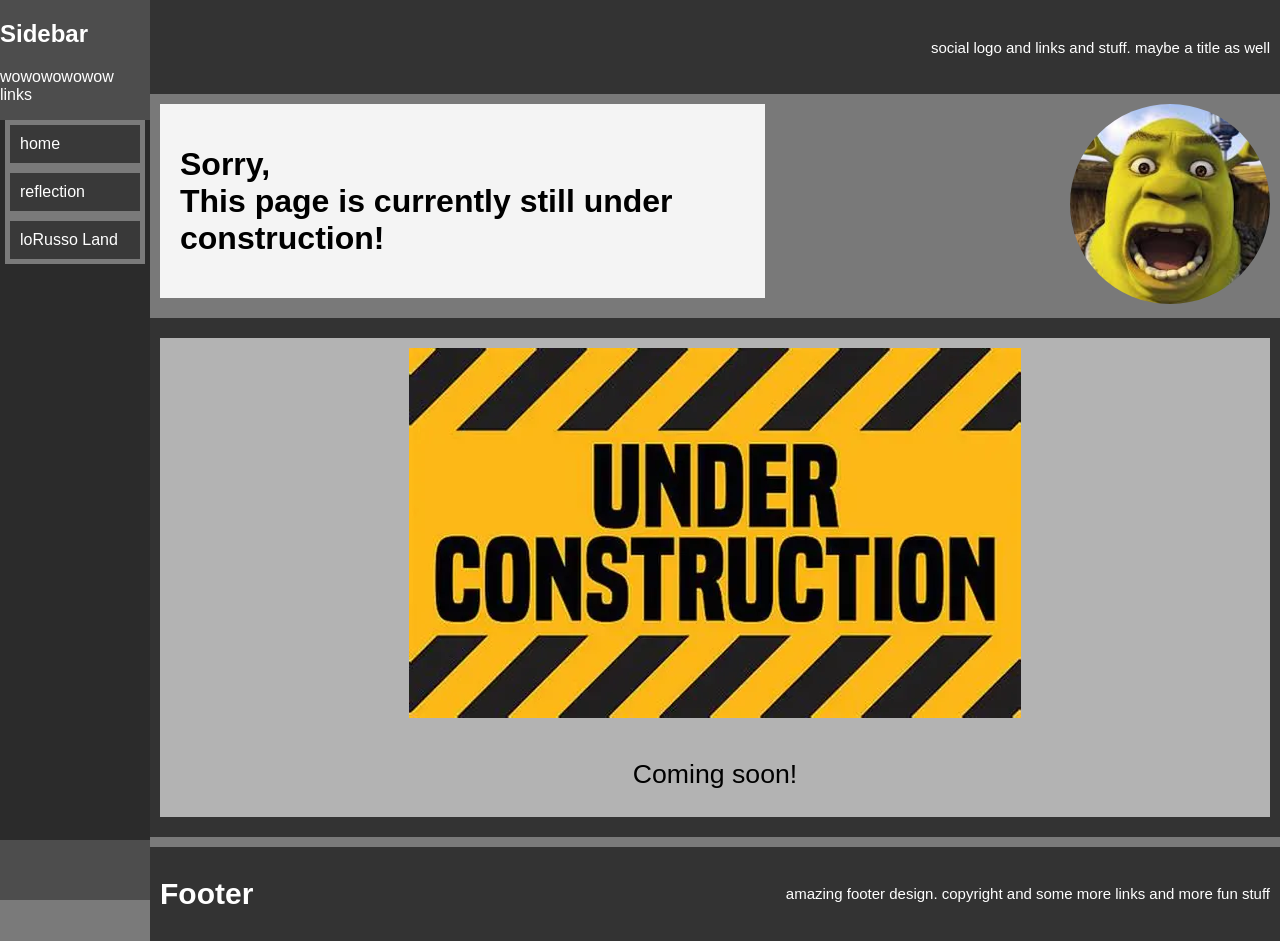
==== bread.html @ da411163 "reworked layout + added new pages" ====
<!DOCTYPE html>
<html lang="en">

<head>
    <title>Coming soon! | Potatoguy1238</title>
    <meta charset="UTF-8">
    <meta name="viewport" content="width=device-width, initial-scale=1.0">
    <link rel="icon" href="pfp.png">
    <header>
        <h1>Header</h1>
        <div>
            <p>social logo and links and stuff. maybe a title as well</p>
        </div>
    </header>
    <link rel="stylesheet" href="style.css">

</head>

<body>

    <div class="sidebar">
        <h2>Sidebar</h2>
        <p>wowowowowow links</p>
        <div class="toolbox">
            <nav class="links">
                <a href="index.html">home</a>
                <a href="reflection.html">reflection</a>
                <a href="lorussoland.html">loRusso Land</a>
            </nav>


        </div>
    </div>

    <div class=" page-layout">
        <div class="intro-box">
            <div class="intro">
                <h1>Sorry, <br>
                    This page is currently still under construction!</h1>
            </div>
            <div class="logo">
                <img src="pfp.png" alt="shrenk">
            </div>
        </div>
        <div class="project-container">
            <Div class="bigbox">
                <img src="under-construction.png" alt="under construction">
                <p>Coming soon!</p>
            </Div>
        </div>
        <footer>
            <h1>Footer</h1>
            <p>amazing footer design. copyright and some more links and more fun stuff
            </p>
        </footer>
    </div>
</body>


</html>
</head>
---- style.css ----
body {
    font-family: Arial, sans-serif;
    display: flex;
    flex-direction: column;
    flex-wrap: wrap;
    margin: 0;
    background-color: #7a7a7a;
    width: calc(100%);
}

header,
footer {
    background-color: #333;
    color: #fff;
    padding: 10px 0;
    padding-inline: 10px;
    max-width: calc(100%);
    display: flex;
    flex-direction: row;
    align-items: center;
    justify-content: space-between;
    font-size: 15px;

}

.project img {
    width: calc(60%)
}

.intro-box {
    height: max-content;
    width: calc(100%);
    display: flex;
    flex-wrap: wrap;
    flex-direction: row;
    background-color: #797979;
    justify-content: space-between;
}

.intro {
    padding: 20px;
    margin: 10px;
    background-color: #f4f4f4;
    height: fit-content;
    width: calc(50%);
}

.project-container {
    flex-grow: 1px;
    display: flex;
    flex-wrap: wrap;
    flex-direction: row;
    height: flex;
    width: calc(100%);
    margin-bottom: 10px;
    background-color: #333;
    padding-block: 10px;

}

.bigbox {
    background-color: #b3b3b3;
    width: calc(100% - 20px);
    height: fit-content;
    margin: 10px;
    text-align: center;
    min-width: 200px;
}

.bigbox p {
    font-size: 20pt;
    margin-inline: 10px;
}

.bigbox img {
    width: calc(100%-40px);
    margin: 10px;
}

.toolbox {
    align-items: center;
    display: flex;
    flex-wrap: wrap;
    flex-direction: column;
    background-color: #2b2b2b;
    width: 150px;
    height: 80%;

}

.links {
    align-items: center;
    display: flex;
    flex-wrap: wrap;
    flex-direction: column;
    background-color: #7a7a7a;

}

.sidebar a {
    width: 110px;
    color: #ffffff;
    background-color: #393939;
    padding: 10px;
    margin: 5px;
    text-decoration: none;
    outline: #333;
}

.sidebar a:hover {
    transition: 0.2s;
    background-color: #4a4a4a;
    padding: 11px;
    margin: 4px;
}

.project {
    background-color: #b3b3b3;
    width: calc(100% / 2 - 20px);
    height: 300px;
    margin: 10px;
    text-align: center;
    min-width: 200px;
    text-decoration: none;
    color: black;
}

.project:hover {
    background-color: #c5c5c5;
    transition: 0.2s;
    width: calc(100% / 2 - 10px);
    height: 310px;
    margin: auto;

}

.sidebar {
    position: fixed;
    background-color: #4d4d4d;
    width: 150px;
    height: 100%;
    color: white;
}

.page-layout {
    padding-left: 150px;
}

.logo img {
    border-radius: 50%;
    aspect-ratio: 1 / 1;
    object-fit: cover;
    width: 200px;
    padding: 10px;

}

.lorussoland-image img {
    width: calc(100% / 10 - 20px);
    padding: 0.1vw;
}

.lorussoland-image :hover {
    transition: 0.5s;
    padding: 1px;
    width: 100%;
}
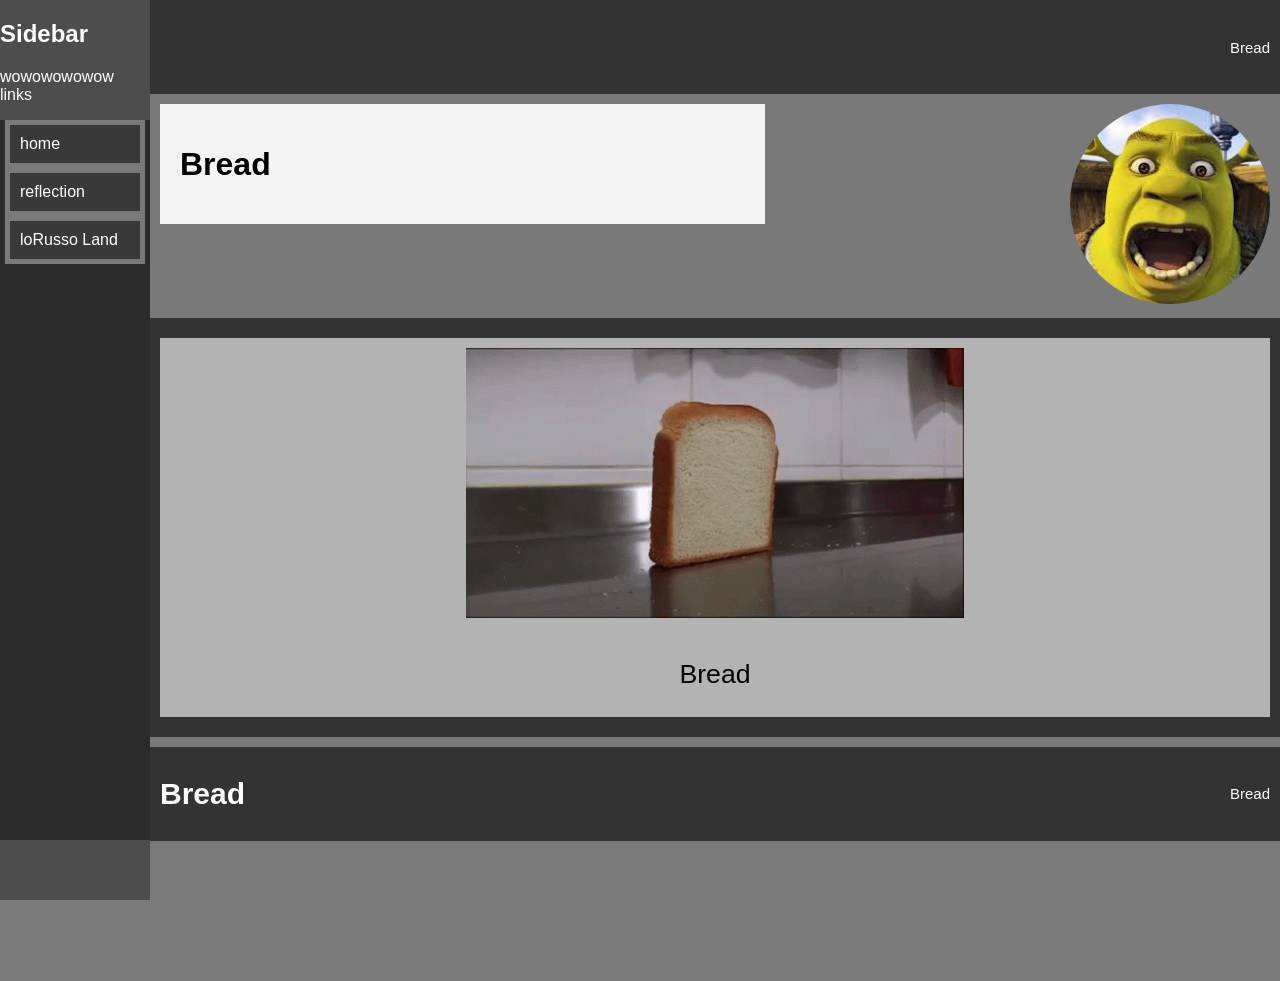
==== commit d9d3c3c0: "added 2 new pages" ====
--- a/bread.html
+++ b/bread.html
@@ -2,14 +2,14 @@
 <html lang="en">
 
 <head>
-    <title>Coming soon! | Potatoguy1238</title>
+    <title>Bread</title>
     <meta charset="UTF-8">
     <meta name="viewport" content="width=device-width, initial-scale=1.0">
     <link rel="icon" href="pfp.png">
     <header>
-        <h1>Header</h1>
+        <h1>Bread</h1>
         <div>
-            <p>social logo and links and stuff. maybe a title as well</p>
+            <p>Bread</p>
         </div>
     </header>
     <link rel="stylesheet" href="style.css">
@@ -35,8 +35,7 @@
     <div class=" page-layout">
         <div class="intro-box">
             <div class="intro">
-                <h1>Sorry, <br>
-                    This page is currently still under construction!</h1>
+                <h1>Bread</h1>
             </div>
             <div class="logo">
                 <img src="pfp.png" alt="shrenk">
@@ -44,18 +43,16 @@
         </div>
         <div class="project-container">
             <Div class="bigbox">
-                <img src="under-construction.png" alt="under construction">
-                <p>Coming soon!</p>
+                <img src="bread.gif" alt="bread">
+                <p>Bread</p>
             </Div>
         </div>
         <footer>
-            <h1>Footer</h1>
-            <p>amazing footer design. copyright and some more links and more fun stuff
+            <h1>Bread</h1>
+            <p>Bread
             </p>
         </footer>
     </div>
 </body>
 
-
-</html>
-</head>+</html>
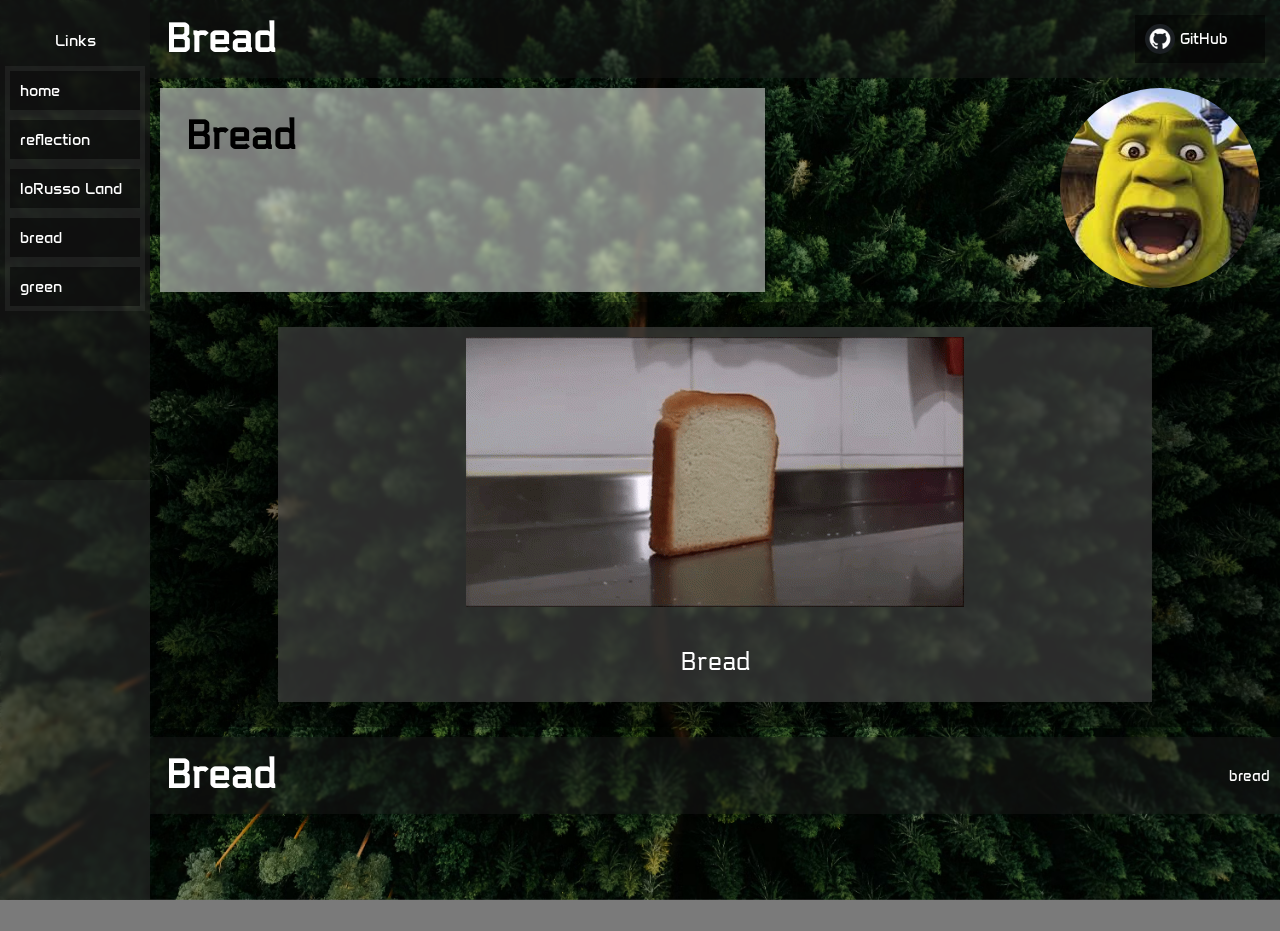
==== commit b5a4a61a: "last minute changes" ====
--- a/bread.html
+++ b/bread.html
@@ -2,37 +2,47 @@
 <html lang="en">
 
 <head>
-    <title>Bread</title>
+    <title>Bread | Potatoguy1238</title>
     <meta charset="UTF-8">
     <meta name="viewport" content="width=device-width, initial-scale=1.0">
     <link rel="icon" href="pfp.png">
-    <header>
-        <h1>Bread</h1>
-        <div>
-            <p>Bread</p>
-        </div>
-    </header>
+
+    <link rel="preconnect" href="https://fonts.googleapis.com">
+    <link rel="preconnect" href="https://fonts.gstatic.com" crossorigin>
+    <link href="https://fonts.googleapis.com/css2?family=Anta&family=Electrolize&display=swap" rel="stylesheet">
+
     <link rel="stylesheet" href="style.css">
 
 </head>
 
 <body>
-
+    <div class="background">
+        <img src="pine-background.png" alt="pine background">
+    </div>
     <div class="sidebar">
-        <h2>Sidebar</h2>
-        <p>wowowowowow links</p>
         <div class="toolbox">
+            <p>Links</p>
             <nav class="links">
                 <a href="index.html">home</a>
                 <a href="reflection.html">reflection</a>
                 <a href="lorussoland.html">loRusso Land</a>
+                <a href="bread.html">bread</a>
+                <a href="green.html">green</a>
             </nav>
 
 
         </div>
     </div>
+    <div class=" page-layout">
+        <header>
+            <h1>Bread</h1>
 
-    <div class=" page-layout">
+            <a class="head-a" href="https://github.com/potatoguy1238">
+                <img src=" github-icon.png" alt="GitHub">
+                <p>GitHub</p>
+            </a>
+
+        </header>
         <div class="intro-box">
             <div class="intro">
                 <h1>Bread</h1>
@@ -41,18 +51,20 @@
                 <img src="pfp.png" alt="shrenk">
             </div>
         </div>
-        <div class="project-container">
+        <div class="bigbox-container">
             <Div class="bigbox">
                 <img src="bread.gif" alt="bread">
                 <p>Bread</p>
             </Div>
         </div>
         <footer>
-            <h1>Bread</h1>
-            <p>Bread
-            </p>
+            <div>
+                <h1>Bread</h1>
+            </div>
+            <p>bread</p>
         </footer>
     </div>
 </body>
 
+
 </html>
--- a/style.css
+++ b/style.css
@@ -1,17 +1,24 @@
 body {
-    font-family: Arial, sans-serif;
+    font-family: "anta", sans-serif;
+    font-weight: 400;
+    font-style: normal;
     display: flex;
     flex-direction: column;
     flex-wrap: wrap;
     margin: 0;
     background-color: #7a7a7a;
-    width: calc(100%);
-}
+    width: 100%;
+}
+
+html {
+    scroll-behavior: smooth;
+}
+
 
 header,
 footer {
-    background-color: #333;
-    color: #fff;
+    background-color: rgba(30, 30, 30, 0.4);
+    color: white;
     padding: 10px 0;
     padding-inline: 10px;
     max-width: calc(100%);
@@ -20,11 +27,45 @@
     align-items: center;
     justify-content: space-between;
     font-size: 15px;
-
+    backdrop-filter: blur(1px);
+
+}
+
+h1 {
+    font-family: "Electrolize", sans-serif;
+    font-size: 40px;
+    margin: 5px;
+}
+
+.head-a img {
+    width: 30px;
+    border-radius: 100%;
+}
+
+.head-a {
+    display: flex;
+    flex-direction: row;
+    align-items: center;
+    gap: 5px;
+    text-decoration: none;
+    color: white;
+    width: 110px;
+    color: #ffffff;
+    background-color: rgba(0, 0, 0, 0.5);
+    padding-inline: 10px;
+    margin: 5px;
+    text-decoration: none;
+}
+
+.head-a:hover {
+    transition: 0.2s;
+    background-color: rgba(114, 114, 114, 0.7);
+    transform: scale(1.05);
 }
 
 .project img {
-    width: calc(60%)
+    width: 60%;
+    height: 60%;
 }
 
 .intro-box {
@@ -33,16 +74,17 @@
     display: flex;
     flex-wrap: wrap;
     flex-direction: row;
-    background-color: #797979;
     justify-content: space-between;
 }
 
 .intro {
     padding: 20px;
     margin: 10px;
-    background-color: #f4f4f4;
+    background-color: rgba(244, 244, 244, 0.5);
     height: fit-content;
     width: calc(50%);
+    height: auto;
+    backdrop-filter: blur(2px);
 }
 
 .project-container {
@@ -50,26 +92,48 @@
     display: flex;
     flex-wrap: wrap;
     flex-direction: row;
-    height: flex;
+    align-content: center;
     width: calc(100%);
     margin-bottom: 10px;
-    background-color: #333;
+    background-color: rgba(0, 0, 0, 0.3);
     padding-block: 10px;
 
 }
 
+.bigbox-container {
+    flex-grow: 1px;
+    display: flex;
+    flex-wrap: wrap;
+    flex-direction: column;
+    align-content: center;
+    width: calc(100%);
+    margin-bottom: 10px;
+    background-color: rgba(0, 0, 0, 0.4);
+    padding-block: 10px;
+
+}
+
+.bigbox p {
+    font-family: "Electrolize", sans-serif;
+    font-size: max(15px, 2vw);
+    margin-inline: 15px;
+
+}
+
 .bigbox {
-    background-color: #b3b3b3;
-    width: calc(100% - 20px);
+    background-color: rgba(73, 73, 73, 0.6);
+    backdrop-filter: blur(2px);
+    width: calc(100% - 20vw);
     height: fit-content;
     margin: 10px;
+    margin-block: 15px;
     text-align: center;
-    min-width: 200px;
-}
-
-.bigbox p {
-    font-size: 20pt;
-    margin-inline: 10px;
+    color: white;
+}
+
+.logo :hover {
+    transition: 0.4s;
+    transform: scale(1.05);
 }
 
 .bigbox img {
@@ -81,62 +145,63 @@
     align-items: center;
     display: flex;
     flex-wrap: wrap;
+    flex-flow: column;
+    background-color: rgba(0, 0, 0, 0.3);
+    width: 150px;
+    height: 50%;
+    padding-block: 15px;
+
+}
+
+.links {
+    align-items: center;
+    display: flex;
+    flex-wrap: wrap;
     flex-direction: column;
-    background-color: #2b2b2b;
-    width: 150px;
-    height: 80%;
-
-}
-
-.links {
-    align-items: center;
-    display: flex;
-    flex-wrap: wrap;
-    flex-direction: column;
-    background-color: #7a7a7a;
+    background-color: rgba(151, 151, 151, 0.1);
 
 }
 
 .sidebar a {
     width: 110px;
     color: #ffffff;
-    background-color: #393939;
+    background-color: rgba(0, 0, 0, 0.5);
     padding: 10px;
     margin: 5px;
     text-decoration: none;
-    outline: #333;
 }
 
 .sidebar a:hover {
     transition: 0.2s;
-    background-color: #4a4a4a;
-    padding: 11px;
-    margin: 4px;
+    background-color: rgba(130, 130, 130, 0.7);
+    transform: scale(1.1);
 }
 
 .project {
-    background-color: #b3b3b3;
+    background-color: rgba(65, 65, 65, 0.6);
+    backdrop-filter: blur(1px);
     width: calc(100% / 2 - 20px);
     height: 300px;
     margin: 10px;
     text-align: center;
     min-width: 200px;
     text-decoration: none;
-    color: black;
+    color: rgb(255, 255, 255);
 }
 
 .project:hover {
-    background-color: #c5c5c5;
-    transition: 0.2s;
-    width: calc(100% / 2 - 10px);
-    height: 310px;
+    background-color: rgba(188, 188, 188, 0.6);
+    backdrop-filter: blur(2px);
+    transition: 0.3s;
+    transform: scale(1.035);
     margin: auto;
 
 }
 
 .sidebar {
     position: fixed;
-    background-color: #4d4d4d;
+    background-color: rgba(42, 42, 42, 0.6);
+    backdrop-filter: blur(2px);
     width: 150px;
     height: 100%;
     color: white;
@@ -152,16 +217,25 @@
     object-fit: cover;
     width: 200px;
     padding: 10px;
-
+    margin-right: 10px;
 }
 
 .lorussoland-image img {
-    width: calc(100% / 10 - 20px);
-    padding: 0.1vw;
+    width: calc(100% / 10 - 0.1vw);
+    padding: 0.2vw;
 }
 
 .lorussoland-image :hover {
-    transition: 0.5s;
-    padding: 1px;
-    width: 100%;
+    transition: 0.4s;
+    transform: scale(1.5);
+
+}
+
+.background img {
+    height: 100vh;
+    width: 100vw;
+    object-fit: cover;
+    position: fixed;
+    z-index: -1;
+
 }
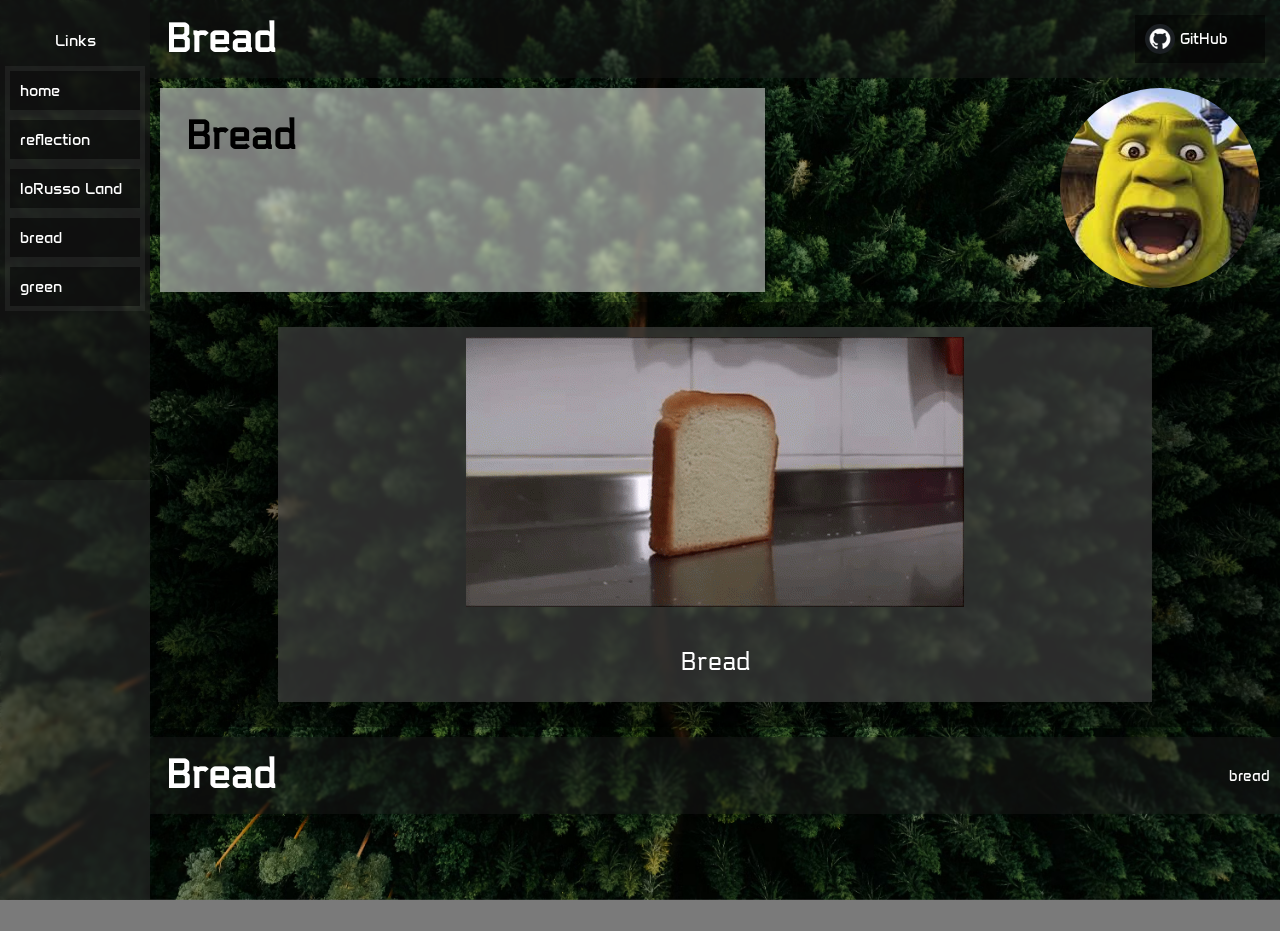
==== commit ee22dd1e: "accesability update" ====
--- a/bread.html
+++ b/bread.html
@@ -51,12 +51,12 @@
                 <img src="pfp.png" alt="shrenk">
             </div>
         </div>
-        <div class="bigbox-container">
+        <main class="bigbox-container">
             <Div class="bigbox">
                 <img src="bread.gif" alt="bread">
                 <p>Bread</p>
             </Div>
-        </div>
+        </main>
         <footer>
             <div>
                 <h1>Bread</h1>
--- a/style.css
+++ b/style.css
@@ -9,11 +9,6 @@
     background-color: #7a7a7a;
     width: 100%;
 }
-
-html {
-    scroll-behavior: smooth;
-}
-
 
 header,
 footer {
@@ -64,8 +59,7 @@
 }
 
 .project img {
-    width: 60%;
-    height: 60%;
+    max-height: 60%;
 }
 
 .intro-box {
